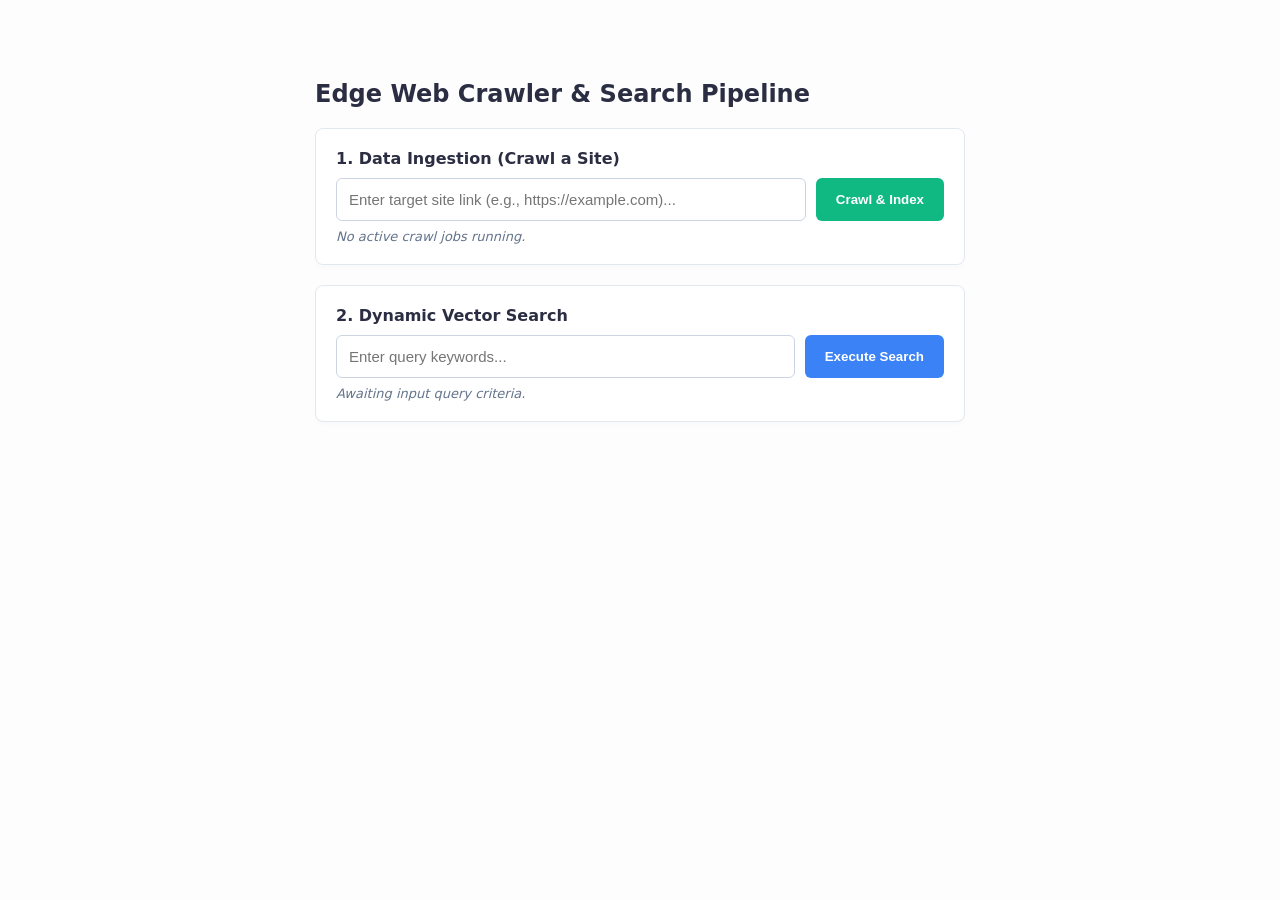
==== frontend/index.html @ 2193073d "Move index.html to public/ sub directory" ====
<!DOCTYPE html>
<html lang="en">
<head>
    <meta charset="UTF-8">
    <meta name="viewport" content="width=device-width, initial-scale=1.0">
    <title>Search Engine</title>
    <style>
        body { font-family: system-ui, sans-serif; max-width: 650px; margin: 40px auto; padding: 20px; background: #fdfdfd; color: #2b2d42; }
        .panel { background: white; padding: 20px; border-radius: 8px; border: 1px solid #e2e8f0; margin-bottom: 20px; box-shadow: 0 4px 6px -1px rgba(0,0,0,0.02); }
        .form-group { display: flex; gap: 10px; margin-top: 10px; }
        input { flex: 1; padding: 12px; font-size: 15px; border: 1px solid #cbd5e1; border-radius: 6px; }
        button { padding: 12px 20px; color: white; border: none; border-radius: 6px; cursor: pointer; font-weight: 600; }
        .btn-crawl { background: #10b981; }
        .btn-crawl:hover { background: #059669; }
        .btn-search { background: #3b82f6; }
        .btn-search:hover { background: #2563eb; }
        .result-card { background: white; padding: 16px; margin-bottom: 12px; border-radius: 6px; border-left: 4px solid #3b82f6; box-shadow: 0 1px 3px rgba(0,0,0,0.05); }
        .status-txt { margin-top: 8px; font-size: 13px; color: #64748b; font-style: italic; }
    </style>
</head>
<body>

    <h2>Edge Web Crawler & Search Pipeline</h2>

    <!-- Section A: Data Collection Crawling Controls -->
    <div class="panel">
        <strong>1. Data Ingestion (Crawl a Site)</strong>
        <div class="form-group">
            <input type="text" id="crawlInput" placeholder="Enter target site link (e.g., https://example.com)...">
            <button class="btn-crawl" onclick="executeCrawl()">Crawl & Index</button>
        </div>
        <div id="crawlStatus" class="status-txt">No active crawl jobs running.</div>
    </div>

    <!-- Section B: Live Metrics Query Execution Interface -->
    <div class="panel">
        <strong>2. Dynamic Vector Search</strong>
        <div class="form-group">
            <input type="text" id="searchInput" placeholder="Enter query keywords...">
            <button class="btn-search" onclick="executeSearch()">Execute Search</button>
        </div>
        <div id="searchStatus" class="status-txt">Awaiting input query criteria.</div>
    </div>

    <div id="searchResults"></div>

    <script>
        // Update this line with the URL provided by Cloudflare dashboard after deployment
        const BASE_API = "https://search-engine.mustafalzahabi2.workers.dev/";

        async function executeCrawl() {
            const targetUrl = document.getElementById('crawlInput').value.trim();
            const status = document.getElementById('crawlStatus');
            if (!targetUrl) return;

            status.innerText = "Initializing spider crawl execution blocks at the edge...";
            try {
                const response = await fetch(`${BASE_API}/crawl?url=${encodeURIComponent(targetUrl)}`);
                const data = await response.json();
                if (data.error) {
                    status.innerText = `Crawl Pipeline Failure: ${data.error}`;
                } else {
                    status.innerText = `Success! Discovered and built TF-IDF mapping models across ${data.pages_crawled} linked pages.`;
                }
            } catch (err) {
                status.innerText = "Error connecting to backend execution environments.";
            }
        }

        async function executeSearch() {
            const query = document.getElementById('searchInput').value.trim();
            const status = document.getElementById('searchStatus');
            const resultsView = document.getElementById('searchResults');
            if (!query) return;

            resultsView.innerHTML = "";
            status.innerText = "Computing vector lengths and spatial overlaps...";

            try {
                const response = await fetch(`${BASE_API}/search?q=${encodeURIComponent(query)}`);
                const data = await response.json();
                status.innerText = "Search processing complete.";

                if (data.error) {
                    resultsView.innerHTML = `<p style="color: #ef4444;">${data.error}</p>`;
                    return;
                }

                if (!data.results || data.results.length === 0) {
                    resultsView.innerHTML = "<p>Zero document structures matched all query string tokens.</p>";
                    return;
                }

                data.results.forEach((res, index) => {
                    const card = document.createElement('div');
                    card.className = 'result-card';
                    card.innerHTML = `
                        <strong>Rank ${index + 1}: <a href="${res.name}" target="_blank">${res.name}</a></strong>
                        <div style="font-size: 13px; color: #64748b; margin-top: 6px;">
                            Cosine Similarity Metric Score: <b>${res.cosine.toFixed(4)}</b> | Simpson Overlap Coefficient: <b>${res.simpson.toFixed(3)}</b>
                        </div>
                    `;
                    resultsView.appendChild(card);
                });
            } catch (err) {
                status.innerText = "Failed to query the edge search architecture endpoints.";
            }
        }
    </script>
</body>
</html>
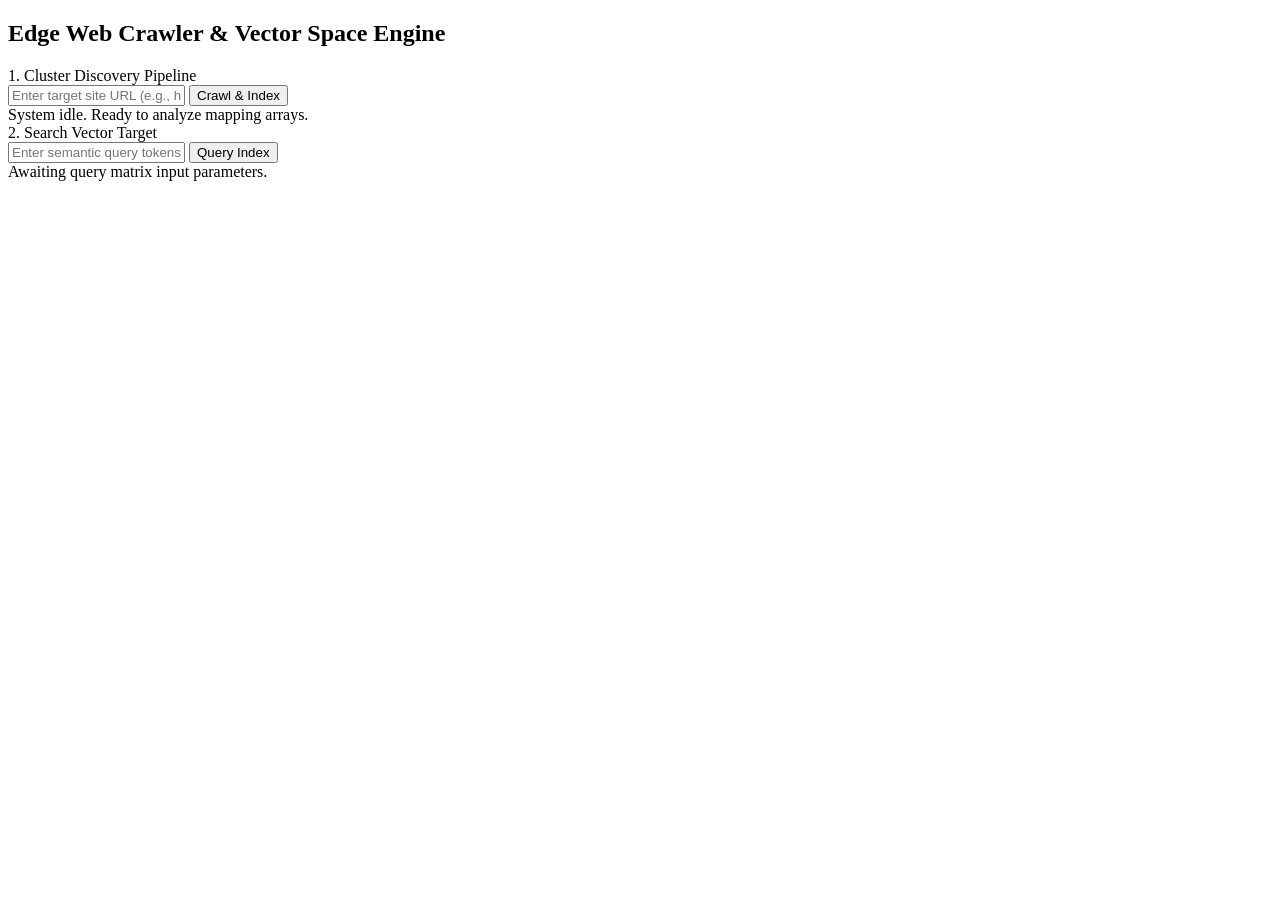
==== commit 1d110efc: "Update index.html" ====
--- a/frontend/index.html
+++ b/frontend/index.html
@@ -3,109 +3,33 @@
 <head>
     <meta charset="UTF-8">
     <meta name="viewport" content="width=device-width, initial-scale=1.0">
-    <title>Search Engine</title>
-    <style>
-        body { font-family: system-ui, sans-serif; max-width: 650px; margin: 40px auto; padding: 20px; background: #fdfdfd; color: #2b2d42; }
-        .panel { background: white; padding: 20px; border-radius: 8px; border: 1px solid #e2e8f0; margin-bottom: 20px; box-shadow: 0 4px 6px -1px rgba(0,0,0,0.02); }
-        .form-group { display: flex; gap: 10px; margin-top: 10px; }
-        input { flex: 1; padding: 12px; font-size: 15px; border: 1px solid #cbd5e1; border-radius: 6px; }
-        button { padding: 12px 20px; color: white; border: none; border-radius: 6px; cursor: pointer; font-weight: 600; }
-        .btn-crawl { background: #10b981; }
-        .btn-crawl:hover { background: #059669; }
-        .btn-search { background: #3b82f6; }
-        .btn-search:hover { background: #2563eb; }
-        .result-card { background: white; padding: 16px; margin-bottom: 12px; border-radius: 6px; border-left: 4px solid #3b82f6; box-shadow: 0 1px 3px rgba(0,0,0,0.05); }
-        .status-txt { margin-top: 8px; font-size: 13px; color: #64748b; font-style: italic; }
-    </style>
+    <title>Edge Vector Engine</title>
+    <link rel="stylesheet" href="style.css">
 </head>
 <body>
 
-    <h2>Edge Web Crawler & Search Pipeline</h2>
+    <h2>Edge Web Crawler & Vector Space Engine</h2>
 
-    <!-- Section A: Data Collection Crawling Controls -->
     <div class="panel">
-        <strong>1. Data Ingestion (Crawl a Site)</strong>
-        <div class="form-group">
-            <input type="text" id="crawlInput" placeholder="Enter target site link (e.g., https://example.com)...">
+        <span class="label">1. Cluster Discovery Pipeline</span>
+        <div class="input-group">
+            <input type="text" id="crawlInput" placeholder="Enter target site URL (e.g., https://example.com)">
             <button class="btn-crawl" onclick="executeCrawl()">Crawl & Index</button>
         </div>
-        <div id="crawlStatus" class="status-txt">No active crawl jobs running.</div>
+        <div id="crawlStatus" class="status">System idle. Ready to analyze mapping arrays.</div>
     </div>
 
-    <!-- Section B: Live Metrics Query Execution Interface -->
     <div class="panel">
-        <strong>2. Dynamic Vector Search</strong>
-        <div class="form-group">
-            <input type="text" id="searchInput" placeholder="Enter query keywords...">
-            <button class="btn-search" onclick="executeSearch()">Execute Search</button>
+        <span class="label">2. Search Vector Target</span>
+        <div class="input-group">
+            <input type="text" id="searchInput" placeholder="Enter semantic query tokens...">
+            <button class="btn-search" onclick="executeSearch()">Query Index</button>
         </div>
-        <div id="searchStatus" class="status-txt">Awaiting input query criteria.</div>
+        <div id="searchStatus" class="status">Awaiting query matrix input parameters.</div>
     </div>
 
     <div id="searchResults"></div>
 
-    <script>
-        // Update this line with the URL provided by Cloudflare dashboard after deployment
-        const BASE_API = "https://search-engine.mustafalzahabi2.workers.dev/";
-
-        async function executeCrawl() {
-            const targetUrl = document.getElementById('crawlInput').value.trim();
-            const status = document.getElementById('crawlStatus');
-            if (!targetUrl) return;
-
-            status.innerText = "Initializing spider crawl execution blocks at the edge...";
-            try {
-                const response = await fetch(`${BASE_API}/crawl?url=${encodeURIComponent(targetUrl)}`);
-                const data = await response.json();
-                if (data.error) {
-                    status.innerText = `Crawl Pipeline Failure: ${data.error}`;
-                } else {
-                    status.innerText = `Success! Discovered and built TF-IDF mapping models across ${data.pages_crawled} linked pages.`;
-                }
-            } catch (err) {
-                status.innerText = "Error connecting to backend execution environments.";
-            }
-        }
-
-        async function executeSearch() {
-            const query = document.getElementById('searchInput').value.trim();
-            const status = document.getElementById('searchStatus');
-            const resultsView = document.getElementById('searchResults');
-            if (!query) return;
-
-            resultsView.innerHTML = "";
-            status.innerText = "Computing vector lengths and spatial overlaps...";
-
-            try {
-                const response = await fetch(`${BASE_API}/search?q=${encodeURIComponent(query)}`);
-                const data = await response.json();
-                status.innerText = "Search processing complete.";
-
-                if (data.error) {
-                    resultsView.innerHTML = `<p style="color: #ef4444;">${data.error}</p>`;
-                    return;
-                }
-
-                if (!data.results || data.results.length === 0) {
-                    resultsView.innerHTML = "<p>Zero document structures matched all query string tokens.</p>";
-                    return;
-                }
-
-                data.results.forEach((res, index) => {
-                    const card = document.createElement('div');
-                    card.className = 'result-card';
-                    card.innerHTML = `
-                        <strong>Rank ${index + 1}: <a href="${res.name}" target="_blank">${res.name}</a></strong>
-                        <div style="font-size: 13px; color: #64748b; margin-top: 6px;">
-                            Cosine Similarity Metric Score: <b>${res.cosine.toFixed(4)}</b> | Simpson Overlap Coefficient: <b>${res.simpson.toFixed(3)}</b>
-                        </div>
-                    `;
-                    resultsView.appendChild(card);
-                });
-            } catch (err) {
-                status.innerText = "Failed to query the edge search architecture endpoints.";
-            }
-        }
-    </script>
+    <script src="app.js"></script>
 </body>
 </html>
